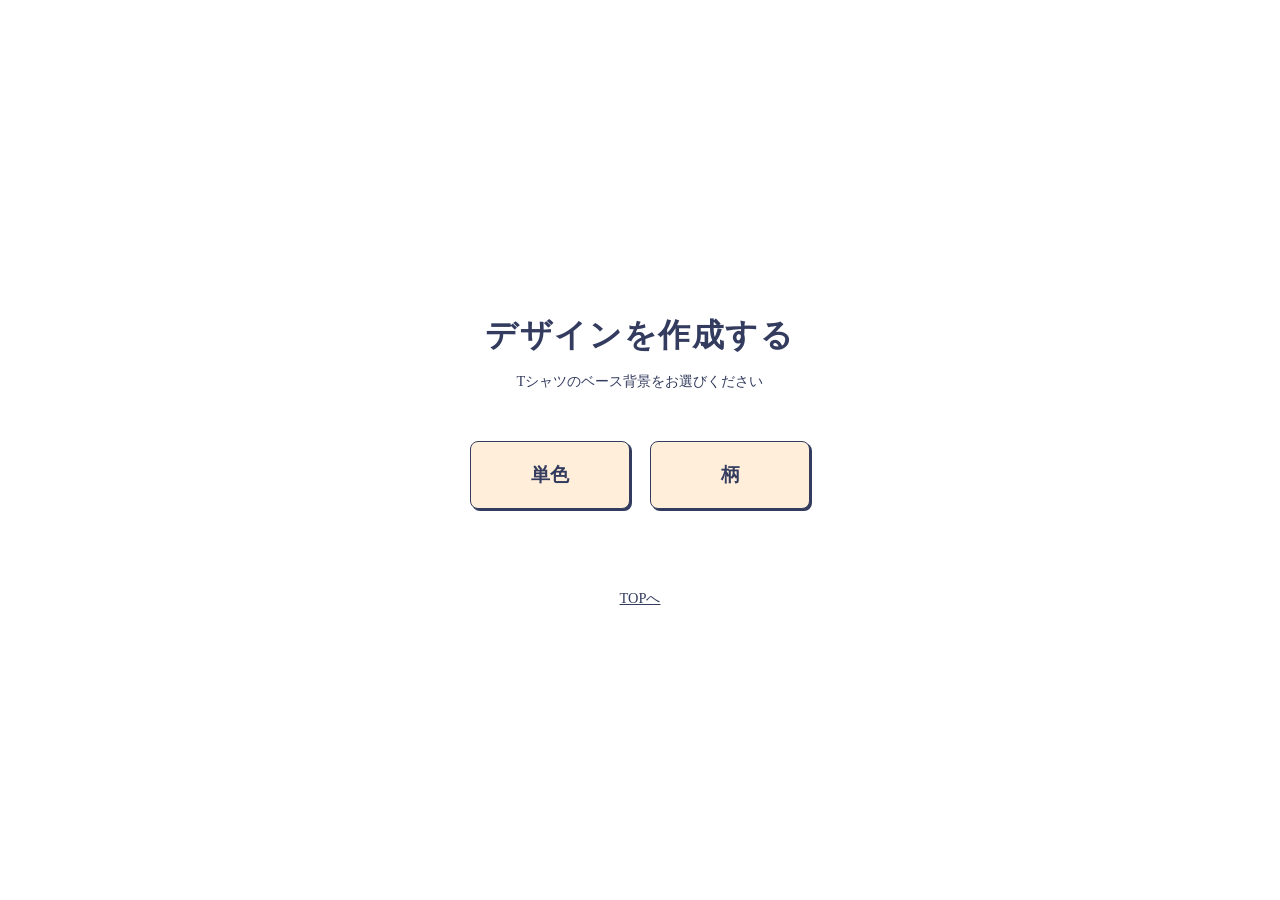
==== select-top/index.html @ 2c2f2451 "initial commit" ====
<!DOCTYPE html>
<html lang="ja">
<head>
    <meta charset="UTF-8">
    <meta name="viewport" content="width=device-width, initial-scale=1.0">
    <title>デザインを作成する</title>
    <link rel="stylesheet" href="style.css">
</head>
<body>

    <main class="container">
        <h1 class="title">デザインを作成する</h1>
        <p class="subtitle">Tシャツのベース背景をお選びください</p>

        <div class="button-group">
            <button class="choice-button">単色</button>
            <button class="choice-button">柄</button>
        </div>

        <a href="../TOP/" class="top-link">TOPへ</a>
    </main>

</body>
</html>
---- select-top/style.css ----
/* 全体のリセットと背景設定 */
body {
    margin: 0;
    padding: 0;
    font-family: font-family: 'Noto Sans JP', sans-serif;
    background-color: #ffffff;
    display: flex;
    justify-content: center;
    align-items: center;
    height: 100vh;
    color: #333c5e; /* メインの文字色 */
}

.container {
    text-align: center;
    width: 90%;
    max-width: 600px;
}

/* タイトル部分 */
.title {
    font-size: 2rem;
    font-weight: bold;
    margin-bottom: 10px;
    letter-spacing: 0.05em;
}

.subtitle {
    font-size: 0.9rem;
    margin-bottom: 50px;
}

/* ボタンのレイアウト */
.button-group {
    display: flex;
    justify-content: center;
    gap: 20px; /* ボタン間の距離 */
    margin-bottom: 80px;
}

/* ボタンのデザイン */
.choice-button {
    background-color: #ffeeda; /* 薄いベージュ色 */
    border: 1px solid #333c5e;
    border-radius: 8px;
    padding: 20px 60px;
    font-size: 1.2rem;
    font-weight: bold;
    color: #333c5e;
    cursor: pointer;
    box-shadow: 2px 2px 0px #333c5e; /* 下の影（立体感） */
    transition: all 0.2s ease;
    min-width: 160px;
}

/* ボタンホバー時 */
.choice-button:hover {
    background-color: #ffdcb3;
    transform: translateY(-2px);
    box-shadow: 4px 4px 0px #333c5e;
}

/* クリックした時の沈み込み */
.choice-button:active {
    transform: translateY(2px);
    box-shadow: 0px 0px 0px #333c5e;
}

/* TOPへリンク */
.top-link {
    color: #333c5e;
    text-decoration: underline;
    font-size: 0.9rem;
}

/* スマホ対応：ボタンを縦に並べる場合 */
@media (max-width: 480px) {
    .button-group {
        flex-direction: column;
        align-items: center;
    }
    .choice-button {
        width: 100%;
    }
}
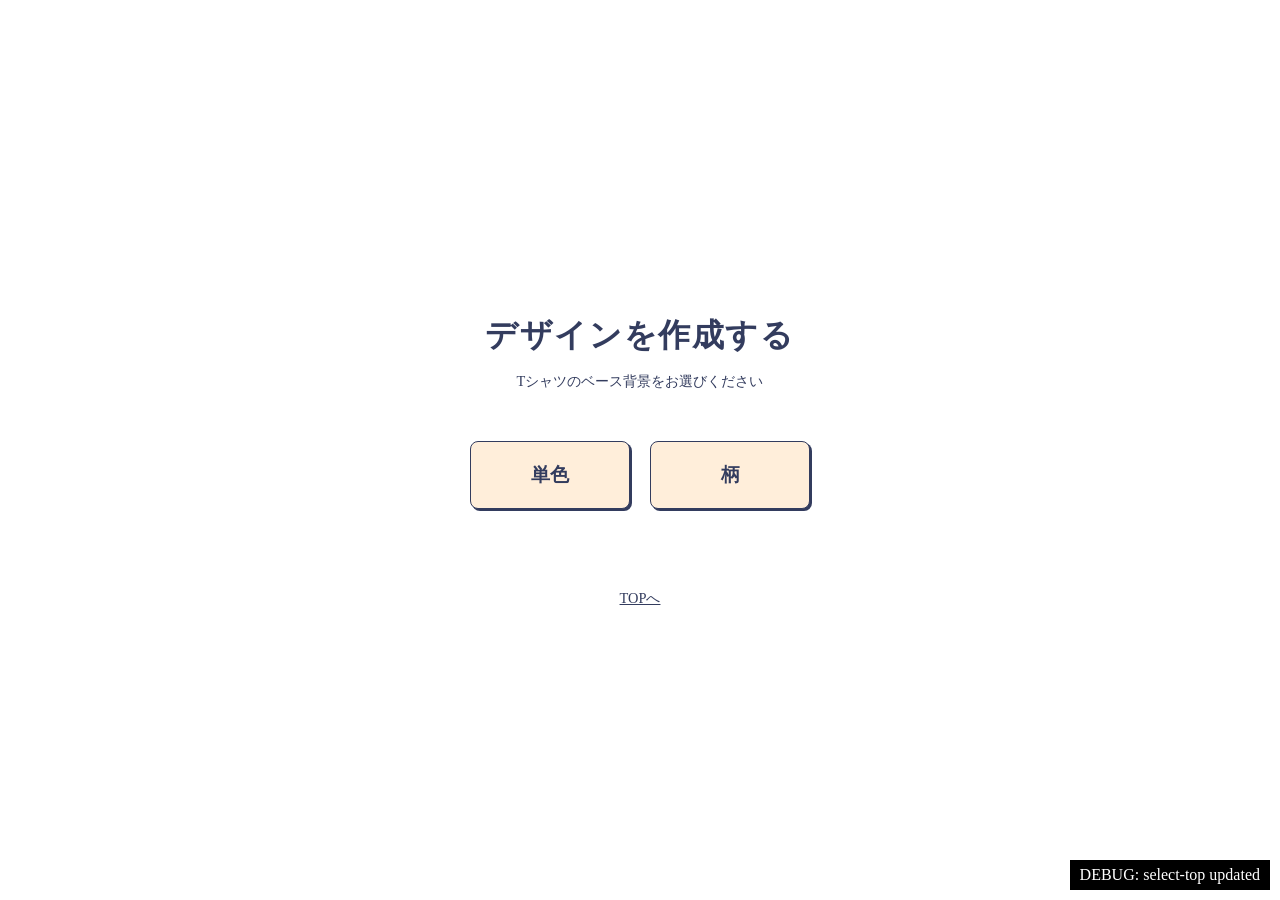
==== commit e8a49095: "fix: enable choice button navigation" ====
--- a/select-top/index.html
+++ b/select-top/index.html
@@ -1,11 +1,13 @@
 <!DOCTYPE html>
 <html lang="ja">
+
 <head>
     <meta charset="UTF-8">
     <meta name="viewport" content="width=device-width, initial-scale=1.0">
     <title>デザインを作成する</title>
     <link rel="stylesheet" href="style.css">
 </head>
+
 <body>
 
     <main class="container">
@@ -13,12 +15,42 @@
         <p class="subtitle">Tシャツのベース背景をお選びください</p>
 
         <div class="button-group">
-            <button class="choice-button">単色</button>
-            <button class="choice-button">柄</button>
-        </div>
+  <button type="button" class="choice-button" data-href="/lp/sub1/">単色</button>
+  <button type="button" class="choice-button" data-href="/lp/sub2/">柄</button>
+</div>
+
+
+<script>
+  console.log("choice-button script loaded");
+  document.addEventListener('click', (e) => {
+    const btn = e.target.closest('.choice-button');
+    if (!btn) return;
+    console.log("navigate to:", btn.dataset.href);
+    window.location.assign(btn.dataset.href);
+  }, true);
+</script>
+
+<!-- DEBUG: select-top index -->
+<div style="position:fixed;bottom:10px;right:10px;background:#000;color:#fff;padding:6px 10px;z-index:99999;">
+  DEBUG: select-top updated
+</div>
+
+<script>
+  console.log("choice-button script loaded");
+
+  document.addEventListener('click', (e) => {
+    const btn = e.target.closest('.choice-button');
+    if (!btn) return;
+
+    console.log("navigate to:", btn.dataset.href);
+    window.location.assign(btn.dataset.href);
+  }, true);
+</script>
+
 
         <a href="../TOP/" class="top-link">TOPへ</a>
     </main>
 
 </body>
+
 </html>
